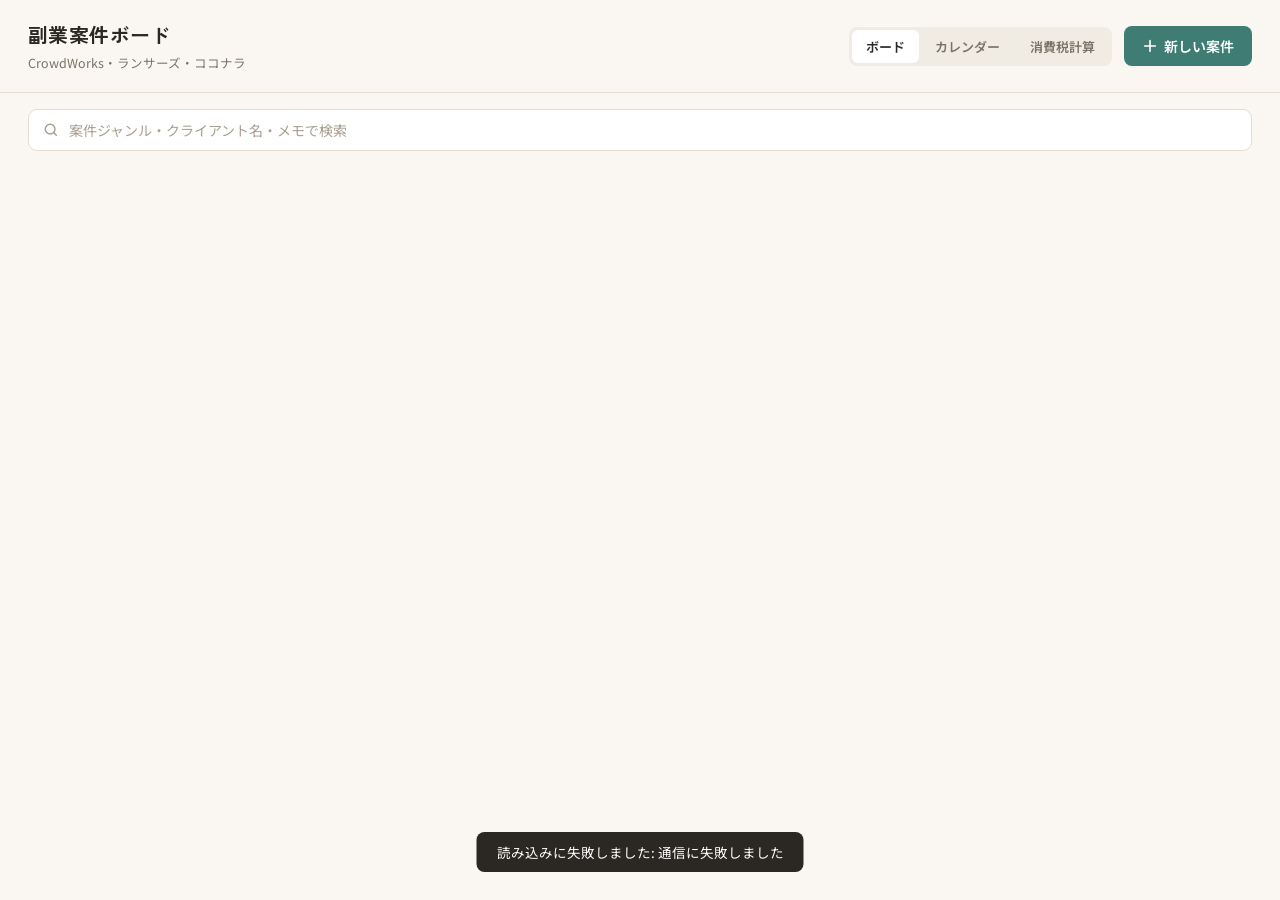
==== static/index.html @ 3e0c8d91 "Initial commit: subwork management app Kanban board for tracking freelance gig applications across C" ====
<!doctype html>
<html lang="ja">
<head>
  <meta charset="utf-8">
  <meta name="viewport" content="width=device-width, initial-scale=1">
  <title>副業案件ボード</title>
  <link rel="preconnect" href="https://fonts.googleapis.com">
  <link rel="preconnect" href="https://fonts.gstatic.com" crossorigin>
  <link href="https://fonts.googleapis.com/css2?family=Zen+Kaku+Gothic+New:wght@500;700&family=Noto+Sans+JP:wght@400;500;600&display=swap" rel="stylesheet">
  <link rel="stylesheet" href="style.css">
</head>
<body>

  <header class="topbar">
    <div class="topbar-title">
      <h1>副業案件ボード</h1>
      <p class="platforms-line">CrowdWorks・ランサーズ・ココナラ</p>
    </div>
    <div class="topbar-actions">
      <div class="view-toggle" id="view-toggle">
        <button class="view-tab active" data-view="board" type="button">ボード</button>
        <button class="view-tab" data-view="calendar" type="button">カレンダー</button>
        <button class="view-tab" data-view="tax" type="button">消費税計算</button>
      </div>
      <button id="btn-new-card" class="btn-primary">
        <svg width="16" height="16" viewBox="0 0 18 18" fill="none" stroke="currentColor" stroke-width="1.8" stroke-linecap="round"><path d="M9 3v12M3 9h12"/></svg>
        <span>新しい案件</span>
      </button>
    </div>
  </header>

  <div id="search-bar" class="search-bar">
    <svg width="16" height="16" viewBox="0 0 18 18" fill="none" stroke="currentColor" stroke-width="1.6" stroke-linecap="round" stroke-linejoin="round"><circle cx="8" cy="8" r="5.5"/><path d="m15 15-2.7-2.7"/></svg>
    <input type="text" id="search-input" placeholder="案件ジャンル・クライアント名・メモで検索">
    <button id="btn-clear-search" class="btn-icon hidden" aria-label="検索をクリア">
      <svg width="15" height="15" viewBox="0 0 18 18" fill="none" stroke="currentColor" stroke-width="1.8" stroke-linecap="round"><path d="M4 4l10 10M14 4L4 14"/></svg>
    </button>
  </div>

  <nav id="mobile-tabs" class="mobile-tabs"></nav>

  <main id="board" class="board"></main>

  <section id="calendar-view" class="calendar-view hidden">
    <div class="calendar-toolbar">
      <div class="calendar-nav">
        <button id="cal-prev" class="btn-icon" aria-label="前の月">
          <svg width="18" height="18" viewBox="0 0 18 18" fill="none" stroke="currentColor" stroke-width="1.8" stroke-linecap="round" stroke-linejoin="round"><path d="M11 3.5 5.5 9l5.5 5.5"/></svg>
        </button>
        <h2 id="cal-month-label">2026年8月</h2>
        <button id="cal-next" class="btn-icon" aria-label="次の月">
          <svg width="18" height="18" viewBox="0 0 18 18" fill="none" stroke="currentColor" stroke-width="1.8" stroke-linecap="round" stroke-linejoin="round"><path d="M7 3.5 12.5 9 7 14.5"/></svg>
        </button>
      </div>
      <div class="calendar-toolbar-right">
        <button id="cal-today" class="btn-ghost">今日</button>
        <button id="btn-cal-settings" class="btn-icon" aria-label="カレンダー連携設定">
          <svg width="18" height="18" viewBox="0 0 18 18" fill="none" stroke="currentColor" stroke-width="1.6" stroke-linecap="round" stroke-linejoin="round"><circle cx="9" cy="9" r="2.4"/><path d="M9 2.6v1.6M9 13.8v1.6M15.4 9h-1.6M4.2 9H2.6M13.3 4.7l-1.1 1.1M5.8 12.1l-1.1 1.1M13.3 13.3l-1.1-1.1M5.8 5.8 4.7 4.7"/></svg>
        </button>
      </div>
    </div>

    <div id="cal-gcal-warning" class="cal-warning hidden"></div>

    <div class="calendar-legend">
      <span class="legend-item"><span class="dot dot-personal"></span>プライベート(Google)</span>
      <span class="legend-item"><span class="dot dot-2"></span>面談</span>
      <span class="legend-item"><span class="dot dot-3"></span>納期</span>
    </div>

    <div class="calendar-weekdays">
      <span>日</span><span>月</span><span>火</span><span>水</span><span>木</span><span>金</span><span>土</span>
    </div>
    <div id="calendar-grid" class="calendar-grid"></div>
  </section>

  <section id="tax-view" class="tax-view hidden">
    <div class="tax-panel">
      <div class="tax-input-row">
        <label for="tax-amount">金額</label>
        <div class="tax-amount-wrap">
          <span class="tax-yen">¥</span>
          <input type="number" id="tax-amount" min="0" step="1" placeholder="10000" inputmode="numeric">
        </div>
      </div>

      <div class="tax-option-row">
        <span class="tax-option-label">入力した金額は</span>
        <div class="pill-toggle" id="tax-mode-toggle">
          <button class="pill active" data-mode="excluded" type="button">税抜金額</button>
          <button class="pill" data-mode="included" type="button">税込金額</button>
        </div>
      </div>

      <div class="tax-option-row">
        <span class="tax-option-label">1円未満の端数</span>
        <div class="pill-toggle" id="tax-round-toggle">
          <button class="pill active" data-round="floor" type="button">切り捨て</button>
          <button class="pill" data-round="round" type="button">四捨五入</button>
          <button class="pill" data-round="ceil" type="button">切り上げ</button>
        </div>
      </div>
    </div>

    <div class="tax-table-wrap">
      <table class="tax-table">
        <thead>
          <tr><th>税率</th><th>税抜金額</th><th>消費税額</th><th>税込金額</th></tr>
        </thead>
        <tbody id="tax-results"></tbody>
      </table>
    </div>

    <div id="tax-note" class="cal-warning hidden"></div>
  </section>

  <div id="modal-backdrop" class="modal-backdrop hidden">
    <div class="modal">
      <div class="modal-header">
        <h2 id="modal-title">新しい案件</h2>
        <button id="btn-close-modal" class="btn-icon" aria-label="閉じる">
          <svg width="18" height="18" viewBox="0 0 18 18" fill="none" stroke="currentColor" stroke-width="1.8" stroke-linecap="round"><path d="M4 4l10 10M14 4L4 14"/></svg>
        </button>
      </div>

      <form id="card-form" class="card-form">
        <input type="hidden" id="field-id">

        <div class="form-row">
          <label for="field-platform">プラットフォーム</label>
          <select id="field-platform" required>
            <option value="CrowdWorks">CrowdWorks</option>
            <option value="ランサーズ">ランサーズ</option>
            <option value="ココナラ">ココナラ</option>
          </select>
        </div>

        <div class="form-row">
          <label for="field-status">ステータス</label>
          <select id="field-status" required></select>
        </div>

        <div class="form-row">
          <label for="field-genre">案件ジャンル</label>
          <input type="text" id="field-genre" placeholder="例: Webライティング" required>
        </div>

        <div class="form-row two-col">
          <div>
            <label for="field-client-name">クライアント名</label>
            <input type="text" id="field-client-name">
          </div>
          <div>
            <label for="field-client-contact">連絡先</label>
            <input type="text" id="field-client-contact" placeholder="メール・チャット等">
          </div>
        </div>

        <div class="form-row three-col">
          <div>
            <label for="field-applied-date">応募日</label>
            <input type="date" id="field-applied-date">
          </div>
          <div>
            <label for="field-interview-at">面談日時</label>
            <input type="datetime-local" id="field-interview-at">
          </div>
          <div>
            <label for="field-due-date">納期</label>
            <input type="date" id="field-due-date">
          </div>
        </div>

        <div class="form-row two-col">
          <div>
            <label for="field-amount">報酬額 / 提案金額(円)</label>
            <input type="number" id="field-amount" min="0" step="1">
          </div>
          <div>
            <label for="field-url">元案件のURL</label>
            <input type="url" id="field-url" placeholder="https://...">
          </div>
        </div>

        <div class="form-row">
          <label for="field-memo">メモ</label>
          <textarea id="field-memo" rows="4"></textarea>
        </div>

        <div class="modal-footer">
          <button type="button" id="btn-delete-card" class="btn-danger hidden">削除</button>
          <div class="modal-footer-right">
            <button type="button" id="btn-cancel" class="btn-ghost">キャンセル</button>
            <button type="submit" class="btn-primary">保存</button>
          </div>
        </div>
      </form>
    </div>
  </div>

  <div id="settings-modal-backdrop" class="modal-backdrop hidden">
    <div class="modal">
      <div class="modal-header">
        <h2>カレンダー連携設定</h2>
        <button id="btn-close-settings" class="btn-icon" aria-label="閉じる">
          <svg width="18" height="18" viewBox="0 0 18 18" fill="none" stroke="currentColor" stroke-width="1.8" stroke-linecap="round"><path d="M4 4l10 10M14 4L4 14"/></svg>
        </button>
      </div>
      <form id="settings-form" class="card-form">
        <div class="form-row">
          <label for="field-gcal-url">GoogleカレンダーのiCal URL(非公開アドレス)</label>
          <input type="url" id="field-gcal-url" placeholder="https://calendar.google.com/calendar/ical/.../basic.ics">
        </div>
        <p class="settings-help">
          Googleカレンダーの「設定」→取り込みたいカレンダー→「カレンダーの統合」の中にある「非公開URL(iCal形式)」をコピーして貼り付けてください。読み取り専用の連携で、このアプリからGoogleカレンダー側の予定を変更することはありません。
        </p>
        <div class="modal-footer">
          <div></div>
          <div class="modal-footer-right">
            <button type="button" id="btn-cancel-settings" class="btn-ghost">キャンセル</button>
            <button type="submit" class="btn-primary">保存</button>
          </div>
        </div>
      </form>
    </div>
  </div>

  <div id="day-modal-backdrop" class="modal-backdrop hidden">
    <div class="modal">
      <div class="modal-header">
        <h2 id="day-modal-title">予定</h2>
        <button id="btn-close-day-modal" class="btn-icon" aria-label="閉じる">
          <svg width="18" height="18" viewBox="0 0 18 18" fill="none" stroke="currentColor" stroke-width="1.8" stroke-linecap="round"><path d="M4 4l10 10M14 4L4 14"/></svg>
        </button>
      </div>
      <div id="day-modal-list" class="day-event-list"></div>
    </div>
  </div>

  <div id="toast" class="toast hidden"></div>

  <script src="app.js"></script>
</body>
</html>
---- static/style.css ----
:root {
  --bg: #FAF7F2;
  --column-bg: #F1ECE3;
  --surface: #FFFFFF;
  --border: #E4DDD0;
  --text-primary: #2B2723;
  --text-secondary: #7A7367;
  --text-tertiary: #A79F8F;
  --accent: #3E7C74;
  --accent-tint: #E4EFED;
  --accent-dark: #2E5B55;
  --danger: #B23E3E;
  --personal: #7B6EA8;
  --cw-bg: #E8EEFB; --cw-text: #35548F;
  --lc-bg: #FBEFE1; --lc-text: #9A5B14;
  --cn-bg: #FCE7EE; --cn-text: #B23E63;
}

* { box-sizing: border-box; }

body {
  margin: 0;
  background: var(--bg);
  color: var(--text-primary);
  font-family: 'Noto Sans JP', 'Hiragino Kaku Gothic ProN', 'Yu Gothic', sans-serif;
}

h1, h2 {
  font-family: 'Zen Kaku Gothic New', 'Hiragino Kaku Gothic ProN', 'Yu Gothic', sans-serif;
  margin: 0;
}

a { color: var(--accent); }
a:hover { color: var(--accent-dark); }

button { font-family: inherit; }

.hidden { display: none !important; }

/* ---------- Top bar ---------- */
.topbar {
  display: flex;
  align-items: center;
  justify-content: space-between;
  padding: 20px 28px;
  border-bottom: 1px solid var(--border);
  background: var(--bg);
  position: sticky;
  top: 0;
  z-index: 10;
}
.topbar-title h1 { font-size: 20px; font-weight: 700; letter-spacing: 0.02em; }
.platforms-line { margin: 4px 0 0; font-size: 12.5px; color: var(--text-secondary); }

.btn-primary {
  display: flex;
  align-items: center;
  gap: 6px;
  background: var(--accent);
  color: #fff;
  border: none;
  border-radius: 8px;
  padding: 10px 18px;
  font-size: 14px;
  font-weight: 600;
  cursor: pointer;
}
.btn-primary:hover { background: var(--accent-dark); }

.btn-ghost {
  background: transparent;
  border: 1px solid var(--border);
  color: var(--text-secondary);
  border-radius: 8px;
  padding: 10px 16px;
  font-size: 14px;
  cursor: pointer;
}
.btn-ghost:hover { border-color: var(--text-tertiary); }

.btn-danger {
  background: transparent;
  border: none;
  color: var(--danger);
  font-size: 14px;
  cursor: pointer;
  padding: 10px 4px;
}
.btn-danger:hover { text-decoration: underline; }

.btn-icon {
  background: transparent;
  border: none;
  color: var(--text-secondary);
  cursor: pointer;
  padding: 4px;
  display: flex;
}

/* ---------- View toggle ---------- */
.topbar-actions { display: flex; align-items: center; gap: 12px; }

.view-toggle {
  display: flex;
  background: var(--column-bg);
  border-radius: 8px;
  padding: 3px;
  gap: 2px;
}
.view-tab {
  border: none;
  background: transparent;
  color: var(--text-secondary);
  font-size: 13px;
  font-weight: 600;
  padding: 7px 14px;
  border-radius: 6px;
  cursor: pointer;
}
.view-tab.active { background: var(--surface); color: var(--text-primary); }

/* ---------- Search bar ---------- */
.search-bar {
  display: flex;
  align-items: center;
  gap: 8px;
  margin: 16px 28px 0;
  padding: 9px 14px;
  background: var(--surface);
  border: 1px solid var(--border);
  border-radius: 9px;
  color: var(--text-tertiary);
}
.search-bar:focus-within { border-color: var(--accent); }
.search-bar input {
  flex: 1;
  border: none;
  outline: none;
  background: transparent;
  font-family: inherit;
  font-size: 14px;
  color: var(--text-primary);
}
.search-bar input::placeholder { color: var(--text-tertiary); }

/* ---------- Board ---------- */
.board {
  display: flex;
  gap: 20px;
  padding: 24px 28px 60px;
  align-items: flex-start;
  overflow-x: auto;
}

.column {
  display: flex;
  flex-direction: column;
  width: 300px;
  min-width: 300px;
  background: var(--column-bg);
  border-radius: 12px;
  padding: 16px;
  gap: 12px;
}

.column-header {
  display: flex;
  align-items: center;
  gap: 8px;
  padding: 0 4px;
}
.column-header .dot { width: 8px; height: 8px; border-radius: 50%; display: inline-block; }
.column-header .name { font-size: 14px; font-weight: 700; }
.column-header .count {
  margin-left: auto;
  font-size: 12px;
  color: var(--text-tertiary);
  background: var(--surface);
  border-radius: 10px;
  padding: 2px 8px;
}

.dot-1 { background: #8E97A8; }
.dot-2 { background: #C98A2E; }
.dot-3 { background: var(--accent); }
.dot-4 { background: #4F9D6E; }

.empty-hint {
  font-size: 12.5px;
  color: var(--text-tertiary);
  text-align: center;
  padding: 12px 4px;
}

.add-card-btn {
  display: flex;
  align-items: center;
  justify-content: center;
  gap: 6px;
  background: transparent;
  border: 1px dashed var(--text-tertiary);
  color: var(--text-secondary);
  border-radius: 8px;
  padding: 9px;
  font-size: 13px;
  cursor: pointer;
}
.add-card-btn:hover { background: var(--surface); }

/* ---------- Card ---------- */
.card {
  background: var(--surface);
  border: 1px solid var(--border);
  border-radius: 10px;
  padding: 14px;
  display: flex;
  flex-direction: column;
  gap: 8px;
  cursor: pointer;
}
.card:hover { border-color: var(--accent); }
.card.dragging { opacity: 0.4; }

.tag {
  align-self: flex-start;
  font-size: 11px;
  font-weight: 600;
  padding: 3px 8px;
  border-radius: 5px;
  background: #eee;
  color: #555;
}
.tag[data-platform="CrowdWorks"] { background: var(--cw-bg); color: var(--cw-text); }
.tag[data-platform="ランサーズ"] { background: var(--lc-bg); color: var(--lc-text); }
.tag[data-platform="ココナラ"] { background: var(--cn-bg); color: var(--cn-text); }

.card-title { font-size: 15px; font-weight: 700; }

.card-row {
  display: flex;
  align-items: center;
  gap: 6px;
  font-size: 13px;
  color: var(--text-secondary);
}
.card-row svg { flex-shrink: 0; color: var(--text-secondary); }

.card-memo {
  font-size: 12px;
  color: var(--text-tertiary);
  font-style: italic;
  overflow: hidden;
  text-overflow: ellipsis;
  white-space: nowrap;
}

.card-footer {
  display: flex;
  align-items: center;
  justify-content: space-between;
  margin-top: 4px;
  padding-top: 10px;
  border-top: 1px solid var(--border);
}
.card-amount { font-size: 14px; font-weight: 700; color: var(--accent-dark); }
.card-link {
  display: flex;
  align-items: center;
  gap: 4px;
  font-size: 12px;
  text-decoration: none;
}

/* ---------- Mobile tabs ---------- */
.mobile-tabs {
  display: none;
  gap: 8px;
  padding: 4px 18px 14px;
  overflow-x: auto;
}
.mobile-tab {
  flex-shrink: 0;
  display: flex;
  align-items: center;
  gap: 6px;
  padding: 8px 14px;
  border-radius: 20px;
  border: 1px solid var(--border);
  color: var(--text-secondary);
  font-size: 13px;
  font-weight: 600;
  background: var(--surface);
  cursor: pointer;
}
.mobile-tab .n { color: var(--text-tertiary); font-weight: 500; }
.mobile-tab.active { background: var(--accent); color: #fff; border-color: var(--accent); }
.mobile-tab.active .n { color: rgba(255,255,255,0.85); }

/* ---------- Modal ---------- */
.modal-backdrop {
  position: fixed;
  inset: 0;
  background: rgba(43, 39, 35, 0.35);
  display: flex;
  align-items: flex-start;
  justify-content: center;
  padding: 40px 16px;
  overflow-y: auto;
  z-index: 100;
}
.modal {
  background: var(--surface);
  border-radius: 14px;
  width: 100%;
  max-width: 480px;
  box-shadow: 0 12px 32px rgba(43,39,35,0.18);
}
.modal-header {
  display: flex;
  align-items: center;
  justify-content: space-between;
  padding: 20px 24px;
  border-bottom: 1px solid var(--border);
}
.modal-header h2 { font-size: 18px; font-weight: 700; }

.card-form { padding: 18px 24px 22px; display: flex; flex-direction: column; gap: 14px; }
.form-row { display: flex; flex-direction: column; gap: 6px; }
.form-row label { font-size: 12.5px; color: var(--text-secondary); font-weight: 600; }
.form-row input, .form-row select, .form-row textarea {
  font-family: inherit;
  font-size: 14px;
  padding: 9px 10px;
  border: 1px solid var(--border);
  border-radius: 7px;
  background: var(--bg);
  color: var(--text-primary);
}
.form-row input:focus, .form-row select:focus, .form-row textarea:focus {
  outline: none;
  border-color: var(--accent);
}
.form-row textarea { resize: vertical; }

.two-col { display: grid; grid-template-columns: 1fr 1fr; gap: 12px; }
.two-col > div { display: flex; flex-direction: column; gap: 6px; }
.three-col { display: grid; grid-template-columns: 1fr 1fr 1fr; gap: 12px; }
.three-col > div { display: flex; flex-direction: column; gap: 6px; }

.modal-footer {
  display: flex;
  align-items: center;
  justify-content: space-between;
  margin-top: 6px;
  padding-top: 16px;
  border-top: 1px solid var(--border);
}
.modal-footer-right { display: flex; gap: 10px; }

/* ---------- Calendar ---------- */
.calendar-view { padding: 20px 28px 60px; }

.calendar-toolbar {
  display: flex;
  align-items: center;
  justify-content: space-between;
  margin-bottom: 12px;
}
.calendar-nav { display: flex; align-items: center; gap: 10px; }
.calendar-nav h2 { font-size: 16px; font-weight: 700; min-width: 110px; text-align: center; }
.calendar-toolbar-right { display: flex; align-items: center; gap: 8px; }

.cal-warning {
  background: #FCEFE1;
  color: #9A5B14;
  border: 1px solid #F0D9B5;
  border-radius: 8px;
  padding: 10px 14px;
  font-size: 13px;
  margin-bottom: 12px;
}

.calendar-legend {
  display: flex;
  gap: 16px;
  margin-bottom: 14px;
  font-size: 12.5px;
  color: var(--text-secondary);
}
.legend-item { display: flex; align-items: center; gap: 6px; }
.legend-item .dot { width: 8px; height: 8px; border-radius: 50%; display: inline-block; }
.dot-personal { background: var(--personal); }

.calendar-weekdays {
  display: grid;
  grid-template-columns: repeat(7, 1fr);
  font-size: 12px;
  color: var(--text-tertiary);
  padding: 0 2px 6px;
}
.calendar-weekdays span { text-align: center; }

.calendar-grid {
  display: grid;
  grid-template-columns: repeat(7, 1fr);
  gap: 6px;
}

.cal-day {
  min-height: 92px;
  min-width: 0;
  background: var(--surface);
  border: 1px solid var(--border);
  border-radius: 8px;
  padding: 6px;
  display: flex;
  flex-direction: column;
  gap: 4px;
  cursor: default;
}
.cal-day.outside { background: var(--column-bg); opacity: 0.55; }
.cal-day.today { border-color: var(--accent); border-width: 2px; padding: 5px; }
.cal-day.has-events { cursor: pointer; }
.cal-day.has-events:hover { border-color: var(--accent); }

.cal-day-num { font-size: 12px; color: var(--text-secondary); font-weight: 600; }
.cal-day.today .cal-day-num { color: var(--accent-dark); }

.cal-chip {
  min-width: 0;
  font-size: 10.5px;
  padding: 2px 5px;
  border-radius: 4px;
  color: #fff;
  overflow: hidden;
  text-overflow: ellipsis;
  white-space: nowrap;
}
.cal-chip.type-personal { background: var(--personal); }
.cal-chip.type-interview { background: #C98A2E; }
.cal-chip.type-due { background: var(--accent); }
.cal-more { font-size: 10.5px; color: var(--text-tertiary); padding: 0 5px; }

.day-event-list { padding: 10px 24px 22px; display: flex; flex-direction: column; gap: 4px; }
.day-event-row {
  display: flex;
  align-items: center;
  gap: 10px;
  padding: 10px 8px;
  border-radius: 7px;
}
.day-event-row.clickable { cursor: pointer; }
.day-event-row.clickable:hover { background: var(--bg); }
.day-event-row .dot { width: 8px; height: 8px; border-radius: 50%; flex-shrink: 0; }
.day-event-time { font-size: 12px; color: var(--text-tertiary); width: 44px; flex-shrink: 0; }
.day-event-title { font-size: 14px; color: var(--text-primary); }

.settings-help { font-size: 12.5px; color: var(--text-secondary); line-height: 1.6; margin: 0; }

/* ---------- Tax calculator ---------- */
.tax-view { padding: 24px 28px 60px; max-width: 640px; }

.tax-panel {
  background: var(--surface);
  border: 1px solid var(--border);
  border-radius: 12px;
  padding: 20px 22px;
  display: flex;
  flex-direction: column;
  gap: 18px;
  margin-bottom: 20px;
}

.tax-input-row label {
  display: block;
  font-size: 12.5px;
  color: var(--text-secondary);
  font-weight: 600;
  margin-bottom: 6px;
}
.tax-amount-wrap {
  display: flex;
  align-items: center;
  gap: 8px;
  border: 1px solid var(--border);
  border-radius: 8px;
  padding: 10px 14px;
  background: var(--bg);
}
.tax-amount-wrap:focus-within { border-color: var(--accent); }
.tax-yen { font-size: 20px; font-weight: 700; color: var(--text-secondary); }
.tax-amount-wrap input {
  border: none;
  outline: none;
  background: transparent;
  font-family: inherit;
  font-size: 22px;
  font-weight: 700;
  color: var(--text-primary);
  width: 100%;
  -moz-appearance: textfield;
}
.tax-amount-wrap input::-webkit-outer-spin-button,
.tax-amount-wrap input::-webkit-inner-spin-button {
  -webkit-appearance: none;
  margin: 0;
}

.tax-option-row { display: flex; align-items: center; justify-content: space-between; gap: 12px; flex-wrap: wrap; }
.tax-option-label { font-size: 13px; color: var(--text-secondary); }

.pill-toggle { display: flex; background: var(--column-bg); border-radius: 8px; padding: 3px; gap: 2px; }
.pill {
  border: none;
  background: transparent;
  color: var(--text-secondary);
  font-size: 12.5px;
  font-weight: 600;
  padding: 7px 13px;
  border-radius: 6px;
  cursor: pointer;
  white-space: nowrap;
}
.pill.active { background: var(--accent); color: #fff; }

.tax-table-wrap {
  background: var(--surface);
  border: 1px solid var(--border);
  border-radius: 12px;
  overflow: hidden;
}
.tax-table { width: 100%; border-collapse: collapse; }
.tax-table th, .tax-table td {
  padding: 12px 16px;
  text-align: right;
  font-size: 14px;
}
.tax-table th:first-child, .tax-table td:first-child { text-align: left; }
.tax-table thead th {
  background: var(--column-bg);
  color: var(--text-secondary);
  font-size: 12px;
  font-weight: 600;
}
.tax-table tbody tr:not(:last-child) td { border-bottom: 1px solid var(--border); }
.tax-table tbody td:first-child { font-weight: 700; color: var(--text-primary); }
.tax-table tbody td:last-child { font-weight: 700; color: var(--accent-dark); }
.tax-table tbody tr.rate-10 { background: var(--accent-tint); }

#tax-note { margin-top: 16px; margin-bottom: 0; line-height: 1.7; }
#tax-note .tax-note-line { margin-top: 4px; }

/* ---------- Toast ---------- */
.toast {
  position: fixed;
  left: 50%;
  bottom: 28px;
  transform: translateX(-50%);
  background: var(--text-primary);
  color: #fff;
  padding: 10px 20px;
  border-radius: 8px;
  font-size: 13.5px;
  z-index: 200;
}

/* ---------- Responsive ---------- */
@media (max-width: 760px) {
  .topbar { padding: 14px 16px; flex-wrap: wrap; gap: 10px; }
  .topbar-title h1 { font-size: 16px; }
  .btn-primary span { display: none; }
  .topbar-actions { width: 100%; justify-content: space-between; }
  .view-tab { padding: 6px 10px; font-size: 12.5px; }

  .search-bar { margin: 14px 18px 0; }

  .mobile-tabs { display: flex; }

  .board {
    flex-direction: column;
    padding: 0 18px 40px;
  }
  .column {
    width: 100%;
    min-width: 0;
    display: none;
  }
  .column.active-mobile { display: flex; }

  .two-col, .three-col { grid-template-columns: 1fr; }

  .calendar-view { padding: 14px 12px 40px; }
  .calendar-nav h2 { min-width: 90px; font-size: 14.5px; }
  .calendar-legend { flex-wrap: wrap; gap: 10px 16px; }
  .calendar-grid { gap: 4px; }
  .cal-day { min-height: 56px; padding: 4px; }
  .cal-chip { font-size: 0; padding: 0; height: 6px; border-radius: 3px; }

  .tax-view { padding: 16px 16px 40px; }
  .tax-panel { padding: 16px; gap: 14px; }
  .tax-table th, .tax-table td { padding: 10px 8px; font-size: 12.5px; }
}
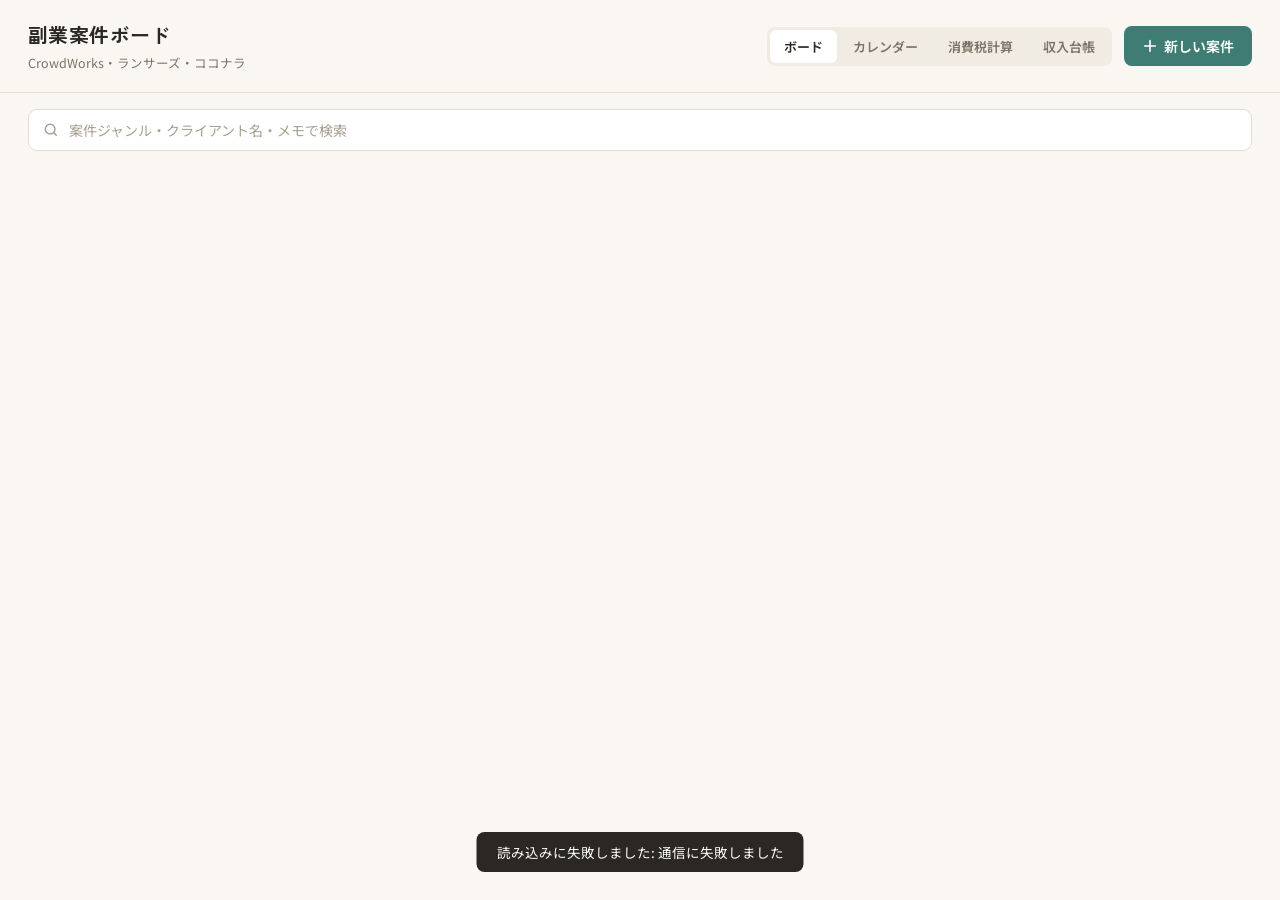
==== commit cecc9cf7: "Add income ledger tab (CrowdWorks reward CSV import, monthly chart) Ports the standalone "副業台帳" arti" ====
--- a/static/index.html
+++ b/static/index.html
@@ -21,6 +21,7 @@
         <button class="view-tab active" data-view="board" type="button">ボード</button>
         <button class="view-tab" data-view="calendar" type="button">カレンダー</button>
         <button class="view-tab" data-view="tax" type="button">消費税計算</button>
+        <button class="view-tab" data-view="income" type="button">収入台帳</button>
       </div>
       <button id="btn-new-card" class="btn-primary">
         <svg width="16" height="16" viewBox="0 0 18 18" fill="none" stroke="currentColor" stroke-width="1.8" stroke-linecap="round"><path d="M9 3v12M3 9h12"/></svg>
@@ -112,6 +113,87 @@
     </div>
 
     <div id="tax-note" class="cal-warning hidden"></div>
+  </section>
+
+  <section id="income-view" class="income-view hidden">
+    <p class="income-basis">
+      <strong>集計基準:</strong> クラウドワークスの報酬明細CSVには実際の振込日が含まれないため、<strong>案件の確定日</strong>を入金タイミングの代わりに集計しています。
+    </p>
+
+    <div class="income-balance">
+      <div class="income-balance-label" id="income-balance-label">手取り合計(全期間)</div>
+      <div class="income-balance-value" id="income-balance-value">¥0</div>
+      <div class="income-balance-sub" id="income-balance-sub"></div>
+    </div>
+
+    <div class="income-tiles">
+      <div class="income-tile"><div class="income-tile-label">システム利用料</div><div class="income-tile-value" id="income-tile-sysfee">¥0</div></div>
+      <div class="income-tile"><div class="income-tile-label">源泉徴収税額</div><div class="income-tile-value" id="income-tile-withholding">¥0</div></div>
+      <div class="income-tile"><div class="income-tile-label">記帳件数</div><div class="income-tile-value" id="income-tile-count">0件</div></div>
+      <div class="income-tile"><div class="income-tile-label">記帳日数</div><div class="income-tile-value" id="income-tile-days">0日</div></div>
+    </div>
+
+    <div class="income-section">
+      <h3 class="income-section-title">記帳</h3>
+      <div id="income-banner" class="income-banner hidden"></div>
+      <div class="income-toolbar">
+        <label class="btn-primary income-file-btn">
+          CSVを取り込む
+          <input type="file" id="income-csv-input" accept=".csv,text/csv">
+        </label>
+        <button class="btn-ghost" id="income-toggle-manual" type="button">+ 手入力で追加</button>
+      </div>
+      <form class="income-form hidden" id="income-manual-form">
+        <div class="income-field">
+          <label for="income-m-date">確定日</label>
+          <input type="date" id="income-m-date" required>
+        </div>
+        <div class="income-field">
+          <label for="income-m-amount">手取り額(円)</label>
+          <input type="number" id="income-m-amount" inputmode="numeric" min="0" step="1" required>
+        </div>
+        <div class="income-field income-field-grow">
+          <label for="income-m-memo">メモ(任意)</label>
+          <input type="text" id="income-m-memo" placeholder="案件名など">
+        </div>
+        <button class="btn-primary" type="submit">記帳する</button>
+        <button class="btn-ghost" type="button" id="income-cancel-manual">キャンセル</button>
+      </form>
+    </div>
+
+    <div class="income-section">
+      <div class="income-section-head">
+        <h3 class="income-section-title">月別 手取り推移</h3>
+        <button class="income-filter-pill hidden" id="income-filter-pill" type="button">
+          <span id="income-filter-pill-text"></span> ✕
+        </button>
+      </div>
+      <div class="income-chart-wrap">
+        <svg class="income-chart" id="income-chart"></svg>
+        <div class="income-tooltip" id="income-tooltip">
+          <div class="tt-date" id="income-tt-date"></div>
+          <div class="tt-val" id="income-tt-val"></div>
+          <div class="tt-sub" id="income-tt-sub"></div>
+        </div>
+      </div>
+    </div>
+
+    <div class="income-section">
+      <h3 class="income-section-title">記帳一覧<span class="income-count" id="income-table-count"></span></h3>
+      <div class="income-table-scroll">
+        <table class="income-table">
+          <thead>
+            <tr><th>確定日</th><th>案件名 / メモ</th><th>手取り</th><th></th></tr>
+          </thead>
+          <tbody id="income-tbody"></tbody>
+        </table>
+      </div>
+    </div>
+
+    <div class="income-foot">
+      <span id="income-foot-note">記帳 0件</span>
+      <button class="btn-danger" id="income-clear" type="button">全データを削除</button>
+    </div>
   </section>
 
   <div id="modal-backdrop" class="modal-backdrop hidden">
--- a/static/style.css
+++ b/static/style.css
@@ -184,6 +184,7 @@
 .dot-2 { background: #C98A2E; }
 .dot-3 { background: var(--accent); }
 .dot-4 { background: #4F9D6E; }
+.dot-5 { background: #A79F8F; }
 
 .empty-hint {
   font-size: 12.5px;
@@ -220,6 +221,24 @@
 }
 .card:hover { border-color: var(--accent); }
 .card.dragging { opacity: 0.4; }
+
+/* 面談日・納期が近い案件の強調(今日・期限超過=赤 / 3日以内=オレンジ / 7日以内=薄い黄色) */
+.card-top { display: flex; align-items: center; justify-content: space-between; gap: 8px; }
+.urgency-badge {
+  font-size: 11px;
+  font-weight: 700;
+  padding: 3px 8px;
+  border-radius: 5px;
+  white-space: nowrap;
+}
+.card.urgent-overdue { border-color: #8F2B2B; background: #FBEEEE; box-shadow: 0 0 0 1px #8F2B2B; }
+.card.urgent-overdue .urgency-badge { background: #8F2B2B; color: #fff; }
+.card.urgent-today { border-color: var(--danger); background: #FDF3F2; box-shadow: 0 0 0 1px var(--danger); }
+.card.urgent-today .urgency-badge { background: var(--danger); color: #fff; }
+.card.urgent-soon { border-color: #D9822B; background: #FEF6EC; }
+.card.urgent-soon .urgency-badge { background: #D9822B; color: #fff; }
+.card.urgent-near { border-color: #E3C77A; background: #FFFBEF; }
+.card.urgent-near .urgency-badge { background: #F6E9BF; color: #7A5F10; }
 
 .tag {
   align-self: flex-start;
@@ -293,6 +312,13 @@
   cursor: pointer;
 }
 .mobile-tab .n { color: var(--text-tertiary); font-weight: 500; }
+.mobile-tab .tab-alert {
+  width: 8px;
+  height: 8px;
+  border-radius: 50%;
+  background: var(--danger);
+  box-shadow: 0 0 0 1.5px #fff;
+}
 .mobile-tab.active { background: var(--accent); color: #fff; border-color: var(--accent); }
 .mobile-tab.active .n { color: rgba(255,255,255,0.85); }
 
@@ -550,6 +576,146 @@
 #tax-note { margin-top: 16px; margin-bottom: 0; line-height: 1.7; }
 #tax-note .tax-note-line { margin-top: 4px; }
 
+/* ---------- Income ledger ---------- */
+.income-view { padding: 24px 28px 60px; max-width: 760px; }
+
+.income-basis { font-size: 12.5px; color: var(--text-secondary); line-height: 1.7; margin: 0 0 18px; }
+.income-basis strong { color: var(--text-primary); }
+
+.income-balance {
+  background: var(--surface);
+  border: 1px solid var(--border);
+  border-radius: 12px;
+  padding: 20px 22px;
+  margin-bottom: 14px;
+}
+.income-balance-label { font-size: 12.5px; color: var(--text-secondary); margin-bottom: 4px; }
+.income-balance-value { font-size: 38px; font-weight: 700; color: var(--accent-dark); letter-spacing: -0.01em; }
+.income-balance-sub { margin-top: 6px; font-size: 12px; color: var(--text-tertiary); }
+
+.income-tiles {
+  display: grid;
+  grid-template-columns: repeat(4, 1fr);
+  gap: 10px;
+  margin-bottom: 26px;
+}
+.income-tile { background: var(--surface); border: 1px solid var(--border); border-radius: 10px; padding: 12px 14px; }
+.income-tile-label { font-size: 11px; color: var(--text-tertiary); margin-bottom: 4px; }
+.income-tile-value { font-size: 16px; font-weight: 700; }
+
+.income-section { margin-bottom: 28px; }
+.income-section-head { display: flex; align-items: center; justify-content: space-between; gap: 12px; }
+.income-section-title { font-size: 15px; font-weight: 700; margin: 0 0 12px; }
+.income-count { font-size: 11px; color: var(--text-tertiary); font-weight: 400; margin-left: 8px; }
+
+.income-toolbar { display: flex; flex-wrap: wrap; gap: 10px; margin-bottom: 10px; }
+.income-file-btn { position: relative; overflow: hidden; cursor: pointer; }
+.income-file-btn input[type="file"] { position: absolute; inset: 0; opacity: 0; cursor: pointer; width: 100%; height: 100%; }
+
+.income-banner { font-size: 12.5px; padding: 10px 14px; border-radius: 8px; margin-bottom: 12px; line-height: 1.6; }
+.income-banner.ok { background: var(--accent-tint); color: var(--accent-dark); }
+.income-banner.err { background: #FBEEEE; color: var(--danger); }
+
+.income-form {
+  display: flex;
+  flex-wrap: wrap;
+  gap: 10px;
+  align-items: flex-end;
+  background: var(--column-bg);
+  border-radius: 10px;
+  padding: 14px;
+}
+.income-form.hidden { display: none; }
+.income-field { display: flex; flex-direction: column; gap: 4px; }
+.income-field label { font-size: 11px; color: var(--text-secondary); font-weight: 600; }
+.income-field input {
+  font-family: inherit;
+  font-size: 14px;
+  padding: 8px 10px;
+  border: 1px solid var(--border);
+  border-radius: 7px;
+  background: var(--surface);
+  color: var(--text-primary);
+  min-width: 0;
+}
+.income-field input:focus { outline: none; border-color: var(--accent); }
+.income-field-grow { flex: 1; min-width: 160px; }
+
+.income-chart-wrap { position: relative; overflow-x: auto; background: var(--surface); border: 1px solid var(--border); border-radius: 12px; padding: 8px 4px 4px; }
+.income-chart { display: block; }
+.income-chart .bar { fill: var(--accent); cursor: pointer; }
+.income-chart .bar:hover, .income-chart .bar.active { fill: var(--accent-dark); }
+.income-chart .axis-label { fill: var(--text-tertiary); font-size: 10px; }
+.income-chart .gridline { stroke: var(--border); stroke-width: 1; }
+.income-chart .baseline-line { stroke: var(--text-tertiary); stroke-width: 1; }
+
+.income-filter-pill {
+  display: inline-flex;
+  align-items: center;
+  gap: 6px;
+  font-family: inherit;
+  font-size: 12px;
+  color: var(--text-secondary);
+  background: var(--column-bg);
+  border: 1px solid var(--border);
+  border-radius: 999px;
+  padding: 4px 12px;
+  margin-bottom: 12px;
+  cursor: pointer;
+}
+.income-filter-pill.hidden { display: none; }
+
+.income-tooltip {
+  position: absolute;
+  pointer-events: none;
+  background: var(--text-primary);
+  color: #fff;
+  border-radius: 8px;
+  padding: 8px 11px;
+  font-size: 12px;
+  opacity: 0;
+  transform: translate(-50%, calc(-100% - 10px));
+  transition: opacity 0.1s ease;
+  white-space: nowrap;
+  z-index: 5;
+}
+.income-tooltip.show { opacity: 1; }
+.income-tooltip .tt-date { color: rgba(255,255,255,0.7); font-size: 11px; margin-bottom: 2px; }
+.income-tooltip .tt-val { font-weight: 700; font-size: 14px; }
+.income-tooltip .tt-sub { color: rgba(255,255,255,0.6); font-size: 10.5px; margin-top: 2px; }
+
+.income-table-scroll { overflow-x: auto; background: var(--surface); border: 1px solid var(--border); border-radius: 12px; }
+.income-table { width: 100%; border-collapse: collapse; font-size: 13px; }
+.income-table th {
+  text-align: right;
+  font-weight: 600;
+  color: var(--text-secondary);
+  font-size: 11px;
+  padding: 10px 12px;
+  background: var(--column-bg);
+  white-space: nowrap;
+}
+.income-table th:first-child, .income-table th:nth-child(2) { text-align: left; }
+.income-table td { padding: 10px 12px; border-top: 1px solid var(--border); text-align: right; vertical-align: top; }
+.income-table td:first-child { text-align: left; color: var(--text-secondary); white-space: nowrap; }
+.income-table td.name-cell { text-align: left; white-space: normal; line-height: 1.5; max-width: 320px; }
+.income-table td.net-cell { font-weight: 700; color: var(--accent-dark); white-space: nowrap; }
+.income-chip {
+  display: inline-block;
+  font-size: 10px;
+  padding: 1px 6px;
+  border-radius: 999px;
+  margin-right: 6px;
+  vertical-align: middle;
+  border: 1px solid var(--border);
+  color: var(--text-secondary);
+}
+.income-del { background: none; border: none; color: var(--text-tertiary); cursor: pointer; font-size: 13px; padding: 2px 6px; border-radius: 4px; }
+.income-del:hover { color: var(--danger); background: #FBEEEE; }
+.income-empty td { text-align: center !important; color: var(--text-tertiary); padding: 28px 12px; }
+
+.income-foot { display: flex; align-items: center; justify-content: space-between; gap: 12px; flex-wrap: wrap; font-size: 12px; color: var(--text-tertiary); }
+
 /* ---------- Toast ---------- */
 .toast {
   position: fixed;
@@ -599,4 +765,14 @@
   .tax-view { padding: 16px 16px 40px; }
   .tax-panel { padding: 16px; gap: 14px; }
   .tax-table th, .tax-table td { padding: 10px 8px; font-size: 12.5px; }
-}
+
+  .topbar-actions { gap: 8px; }
+  .view-toggle { min-width: 0; overflow-x: auto; scrollbar-width: none; }
+  .view-toggle::-webkit-scrollbar { display: none; }
+  .view-tab { padding: 6px 6px; font-size: 12px; flex-shrink: 0; }
+  .btn-primary { flex-shrink: 0; }
+
+  .income-view { padding: 16px 16px 40px; }
+  .income-balance-value { font-size: 30px; }
+  .income-tiles { grid-template-columns: repeat(2, 1fr); }
+}
